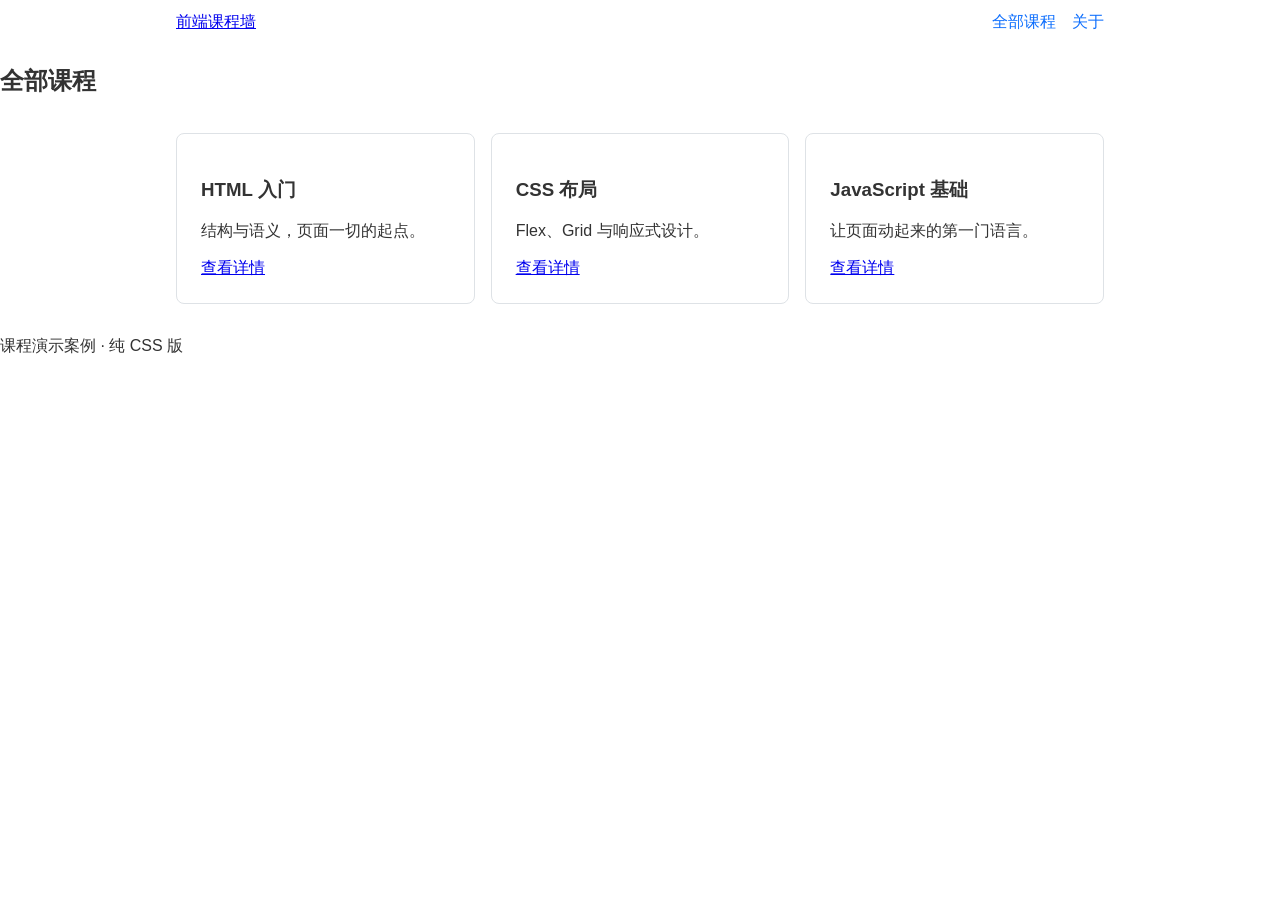
==== courses-page/index.html @ e6363a70 "添加课程展示页结构与 Flex 导航" ====
<!DOCTYPE html>
<html lang="zh-CN">

<head>
    <meta charset="UTF-8">
    <meta name="viewport" content="width=device-width, initial-scale=1.0">
    <title>课程展示</title>

    <link rel="stylesheet" href="css/courses.css">
</head>

<body>

    <header class="site-header">
        <div class="nav-wrap">

            <a class="logo" href="#">前端课程墙</a>

            <nav class="main-nav">
                <a href="#courses">全部课程</a>
                <a href="#about">关于</a>
            </nav>

        </div>
    </header>

    <main>

        <section id="courses">

            <h2>全部课程</h2>

            <div class="card-grid">
    <article class="course-card">
        <h3>HTML 入门</h3>
        <p>结构与语义，页面一切的起点。</p>
        <a href="#">查看详情</a>
    </article>

    <article class="course-card">
        <h3>CSS 布局</h3>
        <p>Flex、Grid 与响应式设计。</p>
        <a href="#">查看详情</a>
    </article>

    <article class="course-card">
        <h3>JavaScript 基础</h3>
        <p>让页面动起来的第一门语言。</p>
        <a href="#">查看详情</a>
    </article>
</div>
        </section>

    </main>

    <footer>
        <p>课程演示案例 · 纯 CSS 版</p>
    </footer>

</body>

</html>
---- courses-page/css/courses.css ----
* {
    box-sizing: border-box;
}

body {
    font-family: "Microsoft YaHei", sans-serif;
    margin: 0;
    color: #333;
}

.nav-wrap {
    max-width: 960px;
    margin: 0 auto;
    padding: 12px 16px;

    display: flex;
    justify-content: space-between;
    align-items: center;

    flex-wrap: wrap;
    gap: 8px;
}

.main-nav {
    display: flex;
    gap: 16px;
}

.main-nav a {
    text-decoration: none;
    color: #0d6efd;
}
.card-grid {
    max-width: 960px;
    margin: 0 auto;
    padding: 16px;
    display: grid;
    grid-template-columns: repeat(auto-fit, minmax(260px, 1fr));
    gap: 16px;
}

.course-card {
    border: 1px solid #dee2e6;
    border-radius: 8px;
    padding: 16px;
}

@media (min-width: 992px) {
    .course-card {
        padding: 24px;
    }
}
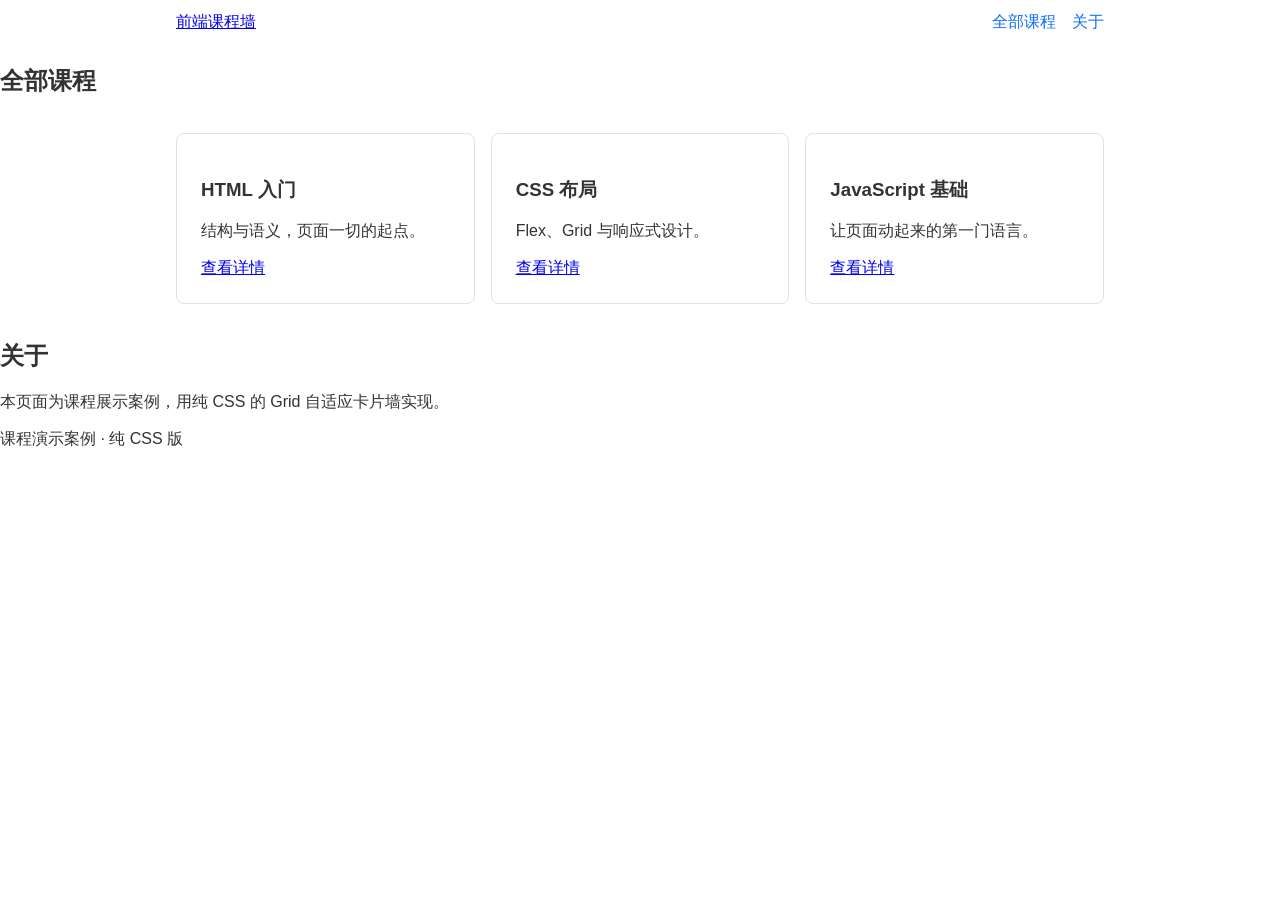
==== commit 075c0830: "补充关于区块与页脚" ====
--- a/courses-page/index.html
+++ b/courses-page/index.html
@@ -51,6 +51,11 @@
 </div>
         </section>
 
+        <section id="about">
+            <h2>关于</h2>
+            <p>本页面为课程展示案例，用纯 CSS 的 Grid 自适应卡片墙实现。</p>
+        </section>
+
     </main>
 
     <footer>
